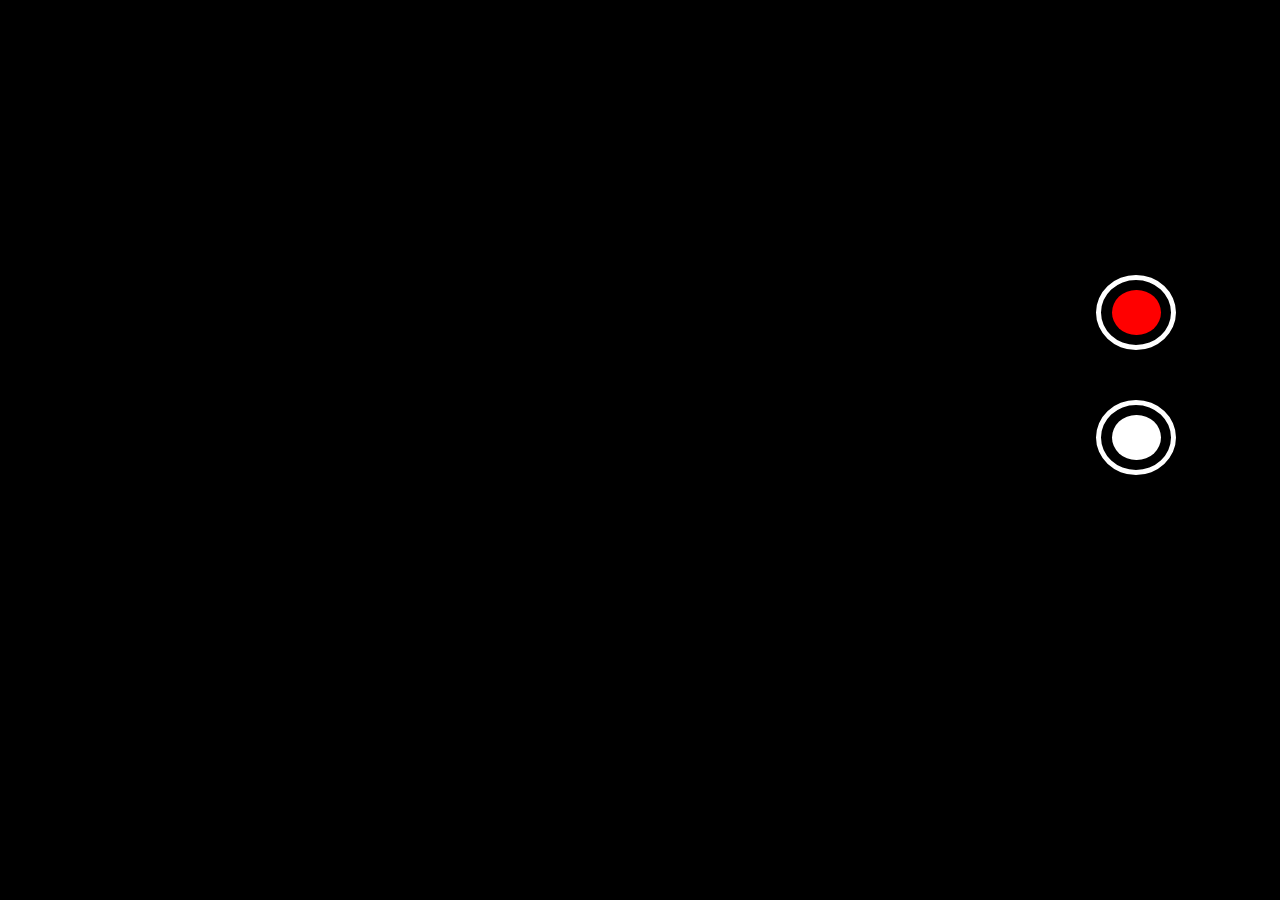
==== index.html @ 16afaaa1 "Camera Interface with record and capture" ====
<!DOCTYPE html>
<html lang="en">
  <head>
    <meta charset="UTF-8" />
    <meta http-equiv="X-UA-Compatible" content="IE=edge" />
    <meta name="viewport" content="width=device-width, initial-scale=1.0" />
    <title>PepSnap</title>
    <link rel="stylesheet" href="style.css" />
  </head>
  <body>
    <div class="video-container">
      <video autoplay></video>
    </div>
    <div class="controls">
      <div id="record">
        <div class="inner-record"></div>
      </div>
      <div id="capture">
        <div class="inner-capture"></div>
      </div>
    </div>
    <script src="./script.js"></script>
  </body>
</html>
---- style.css ----
* {
    box-sizing: border-box;
    padding: 0px;
    margin: 0px;
}

.video-container {
    height: 100vh;
    width: 100vw;
    background: black;
}

video {
    height: 100%;
    width: 100%;
}

.controls {
    position: absolute;
    top: 25vh;
    right: 5vw;
    /* border: 1px solid red; */
    height: 300px;
    display: flex;
    flex-direction: column;
    justify-content: space-evenly;
    width: 160px;
    align-items: center;
}

.controls>div {
    width: 50%;
    height: 25%;
    display: flex;
    justify-content: center;
    align-items: center;
}

#record {
    border: 5px solid white;
    border-radius: 50%;
}

.inner-record {
    height: 70%;
    width: 70%;
    background: red;
    border-radius: 50%;
}

#capture {
    border: 5px solid white;
    border-radius: 50%;
}

.inner-capture {
    height: 70%;
    width: 70%;
    background: white;
    border-radius: 50%;
}


.animate-record{
    animation-name: scaleInScaleOut;
    animation-duration: 1s;
    animation-iteration-count: infinite;
}

.animate-capture{
    animation-name: scaleInScaleOut;
    animation-duration: 1s;
    animation-iteration-count: 1;
}
@keyframes scaleInScaleOut{
    0%{
        transform: scale(1);
    }

    50%{
        transform: scale(1.1);
    }

    100%{
        transform: scale(1);
    }
}
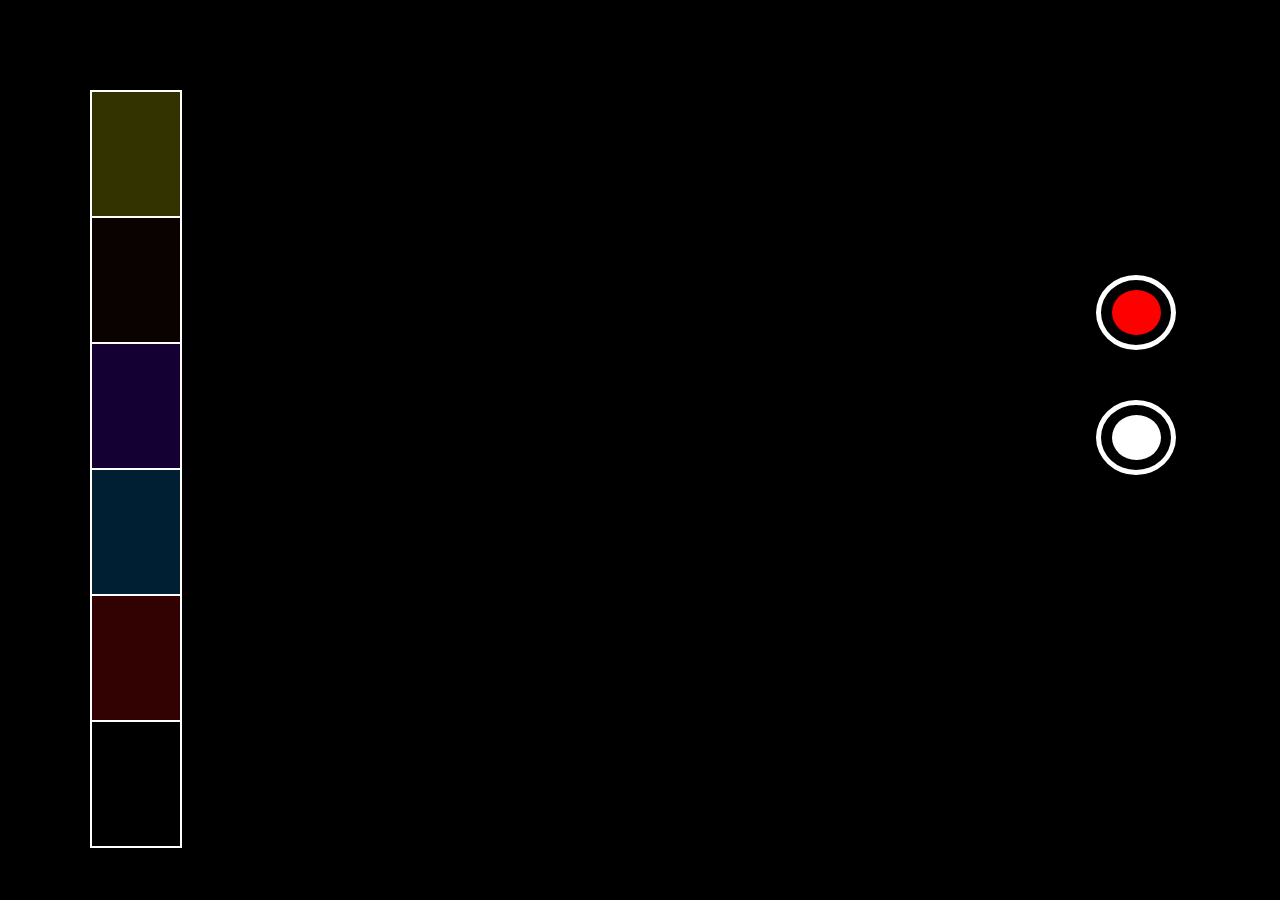
==== commit a2aacec8: "filters added" ====
--- a/index.html
+++ b/index.html
@@ -6,10 +6,19 @@
     <meta name="viewport" content="width=device-width, initial-scale=1.0" />
     <title>PepSnap</title>
     <link rel="stylesheet" href="style.css" />
+    <link rel="icon" href="https://www.pngarts.com/files/10/Camera-Logo-Download-Transparent-PNG-Image.png">
   </head>
   <body>
     <div class="video-container">
       <video autoplay></video>
+    </div>
+    <div class="filters">
+      <div class="filter one" style="background-color: 	rgb(255, 255, 0, 0.2);"></div>
+      <div class="filter two" style="background-color: rgba(17, 1, 1, 0.575);"></div>
+      <div class="filter three" style="background-color: rgb(102, 0, 255, 0.2);"></div>
+      <div class="filter four" style="background-color: rgba(2, 154, 255, 0.2);"></div>
+      <div class="filter five" style="background-color: rgb(252, 8, 8, 0.2);"></div>
+      <div class="filter"></div>
     </div>
     <div class="controls">
       <div id="record">
@@ -19,6 +28,7 @@
         <div class="inner-capture"></div>
       </div>
     </div>
+    <script src="./filter.js"></script>
     <script src="./script.js"></script>
   </body>
 </html>--- a/style.css
+++ b/style.css
@@ -1,33 +1,29 @@
-* {
+*{
     box-sizing: border-box;
     padding: 0px;
     margin: 0px;
 }
-
 .video-container {
     height: 100vh;
     width: 100vw;
     background: black;
 }
-
 video {
     height: 100%;
     width: 100%;
 }
-
 .controls {
     position: absolute;
     top: 25vh;
     right: 5vw;
-    /* border: 1px solid red; */
     height: 300px;
     display: flex;
     flex-direction: column;
     justify-content: space-evenly;
     width: 160px;
+    z-index: 3;
     align-items: center;
 }
-
 .controls>div {
     width: 50%;
     height: 25%;
@@ -35,52 +31,64 @@
     justify-content: center;
     align-items: center;
 }
-
 #record {
     border: 5px solid white;
     border-radius: 50%;
 }
-
 .inner-record {
     height: 70%;
     width: 70%;
     background: red;
     border-radius: 50%;
 }
-
 #capture {
     border: 5px solid white;
     border-radius: 50%;
 }
-
 .inner-capture {
     height: 70%;
     width: 70%;
     background: white;
     border-radius: 50%;
 }
-
-
 .animate-record{
     animation-name: scaleInScaleOut;
     animation-duration: 1s;
     animation-iteration-count: infinite;
 }
-
 .animate-capture{
     animation-name: scaleInScaleOut;
     animation-duration: 1s;
     animation-iteration-count: 1;
 }
+.filters{
+    position: absolute;
+    top: 10vh;
+    border: 1px solid white;
+    left: 10vh;
+    z-index: 3;
+}
+.filter{
+    height: 14vh;
+    width: 7vw;
+    border: 1px solid white;
+    background-image: url("https://images.pexels.com/photos/2662116/pexels-photo-2662116.jpeg?auto=compress&cs=tinysrgb&dpr=2&h=750&w=1260");
+    background-size: cover;
+    background-blend-mode: soft-light;
+}
+.filter-div {
+    position: absolute;
+    top: 0px;
+    height: 100vh;
+    width: 100vw;
+}
 @keyframes scaleInScaleOut{
     0%{
         transform: scale(1);
     }
-
     50%{
         transform: scale(1.1);
     }
-
     100%{
         transform: scale(1);
     }
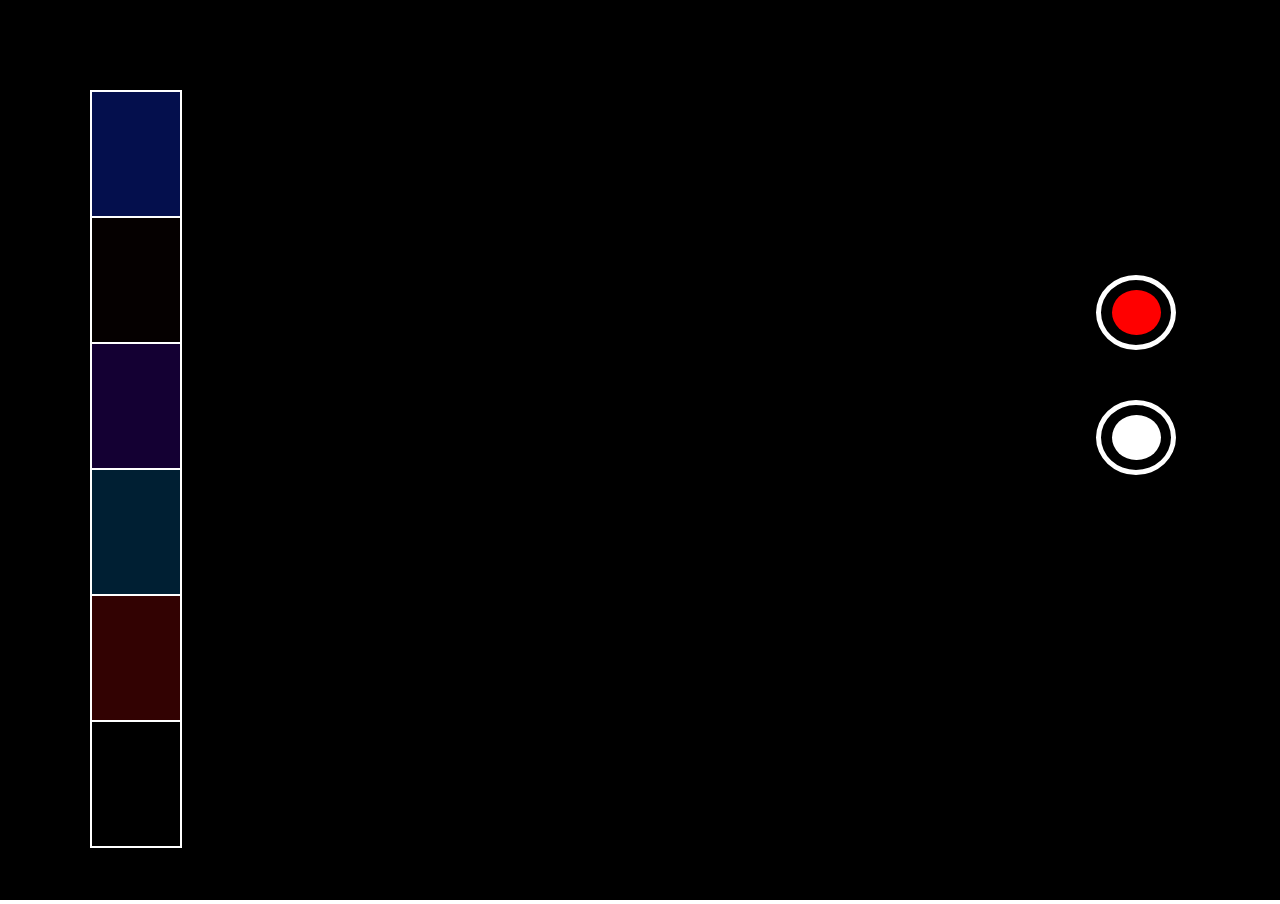
==== commit 91c9f486: "color update" ====
--- a/index.html
+++ b/index.html
@@ -13,8 +13,8 @@
       <video autoplay></video>
     </div>
     <div class="filters">
-      <div class="filter one" style="background-color: 	rgb(255, 255, 0, 0.2);"></div>
-      <div class="filter two" style="background-color: rgba(17, 1, 1, 0.575);"></div>
+      <div class="filter one" style="background-color: 	rgba(14, 50, 255, 0.301);"></div>
+      <div class="filter two" style="background-color: rgba(17, 1, 1, 0.288);"></div>
       <div class="filter three" style="background-color: rgb(102, 0, 255, 0.2);"></div>
       <div class="filter four" style="background-color: rgba(2, 154, 255, 0.2);"></div>
       <div class="filter five" style="background-color: rgb(252, 8, 8, 0.2);"></div>
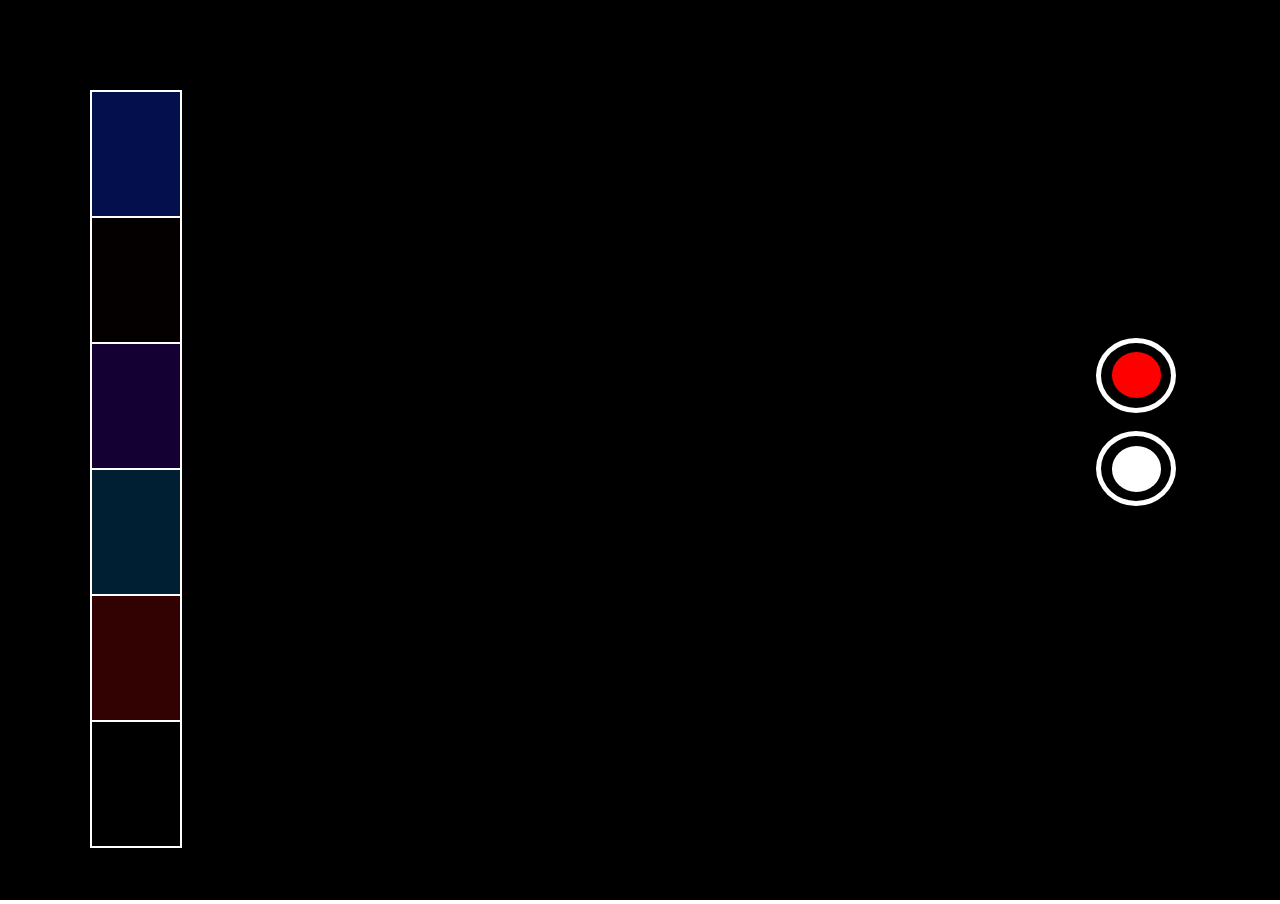
==== commit 5fc4b7f7: "zoom in and zoom out" ====
--- a/index.html
+++ b/index.html
@@ -4,13 +4,14 @@
     <meta charset="UTF-8" />
     <meta http-equiv="X-UA-Compatible" content="IE=edge" />
     <meta name="viewport" content="width=device-width, initial-scale=1.0" />
-    <title>PepSnap</title>
+    <title>Camera Application</title>
     <link rel="stylesheet" href="style.css" />
     <link rel="icon" href="https://www.pngarts.com/files/10/Camera-Logo-Download-Transparent-PNG-Image.png">
+    <link rel="stylesheet" href="https://cdnjs.cloudflare.com/ajax/libs/font-awesome/6.0.0-beta3/css/all.min.css" integrity="sha512-Fo3rlrZj/k7ujTnHg4CGR2D7kSs0v4LLanw2qksYuRlEzO+tcaEPQogQ0KaoGN26/zrn20ImR1DfuLWnOo7aBA==" crossorigin="anonymous" referrerpolicy="no-referrer" />
   </head>
   <body>
     <div class="video-container">
-      <video autoplay></video>
+      <video style="transform: scale(1);" autoplay></video>
     </div>
     <div class="filters">
       <div class="filter one" style="background-color: 	rgba(14, 50, 255, 0.301);"></div>
@@ -21,6 +22,14 @@
       <div class="filter"></div>
     </div>
     <div class="controls">
+      <div class="zoom">
+        <div class = "zoomIn">
+          <i class="fas fa-plus"></i>
+        </div>
+        <div class = "zoomOut">
+          <i class="fas fa-minus"></i>
+        </div>
+      </div>
       <div id="record">
         <div class="inner-record"></div>
       </div>
@@ -29,6 +38,7 @@
       </div>
     </div>
     <script src="./filter.js"></script>
-    <script src="./script.js"></script>
+    <script src="./capturerecord.js"></script>
+    <script src="./zoominout.js"></script>
   </body>
 </html>--- a/style.css
+++ b/style.css
@@ -7,10 +7,13 @@
     height: 100vh;
     width: 100vw;
     background: black;
+    /* background-color: blue; */
 }
 video {
     height: 100%;
     width: 100%;
+    /* background-color: black; */
+    /* background-color: white; */
 }
 .controls {
     position: absolute;
@@ -82,6 +85,24 @@
     height: 100vh;
     width: 100vw;
 }
+.zoom {
+    flex-direction: column;
+    /* border: 1px solid white; */
+}
+
+.zoom div {
+    height: 50%;
+    display: flex;
+    justify-content: center;
+    align-items: center;
+    /* background: black; */
+    width: 100%;
+}
+
+.fas {
+    font-size: 1.5rem;
+    color: white;
+}
 @keyframes scaleInScaleOut{
     0%{
         transform: scale(1);
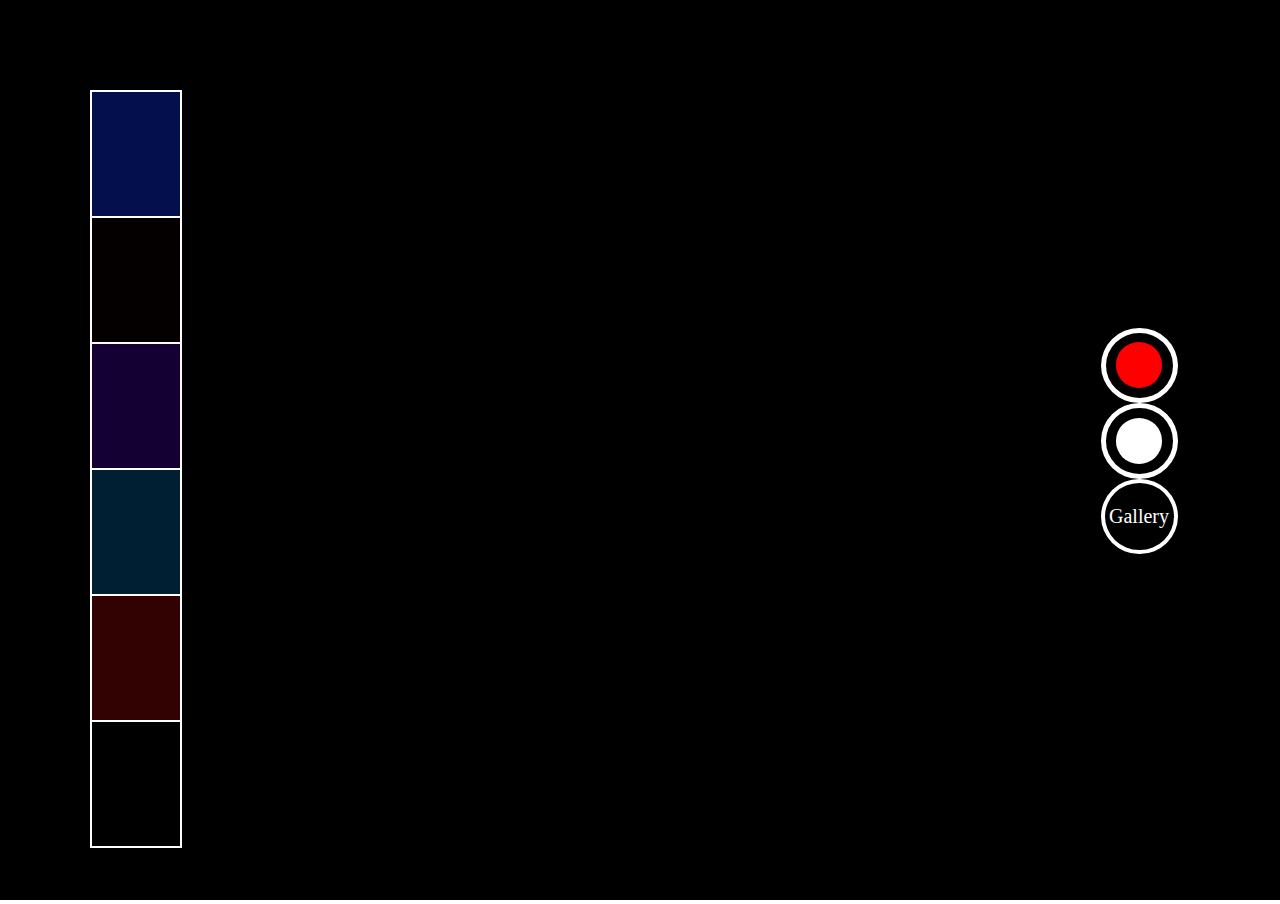
==== commit a62761cf: "gallery redirect" ====
--- a/index.html
+++ b/index.html
@@ -36,9 +36,11 @@
       <div id="capture">
         <div class="inner-capture"></div>
       </div>
+      <div class="gallery-btn">Gallery</div>
     </div>
     <script src="./filter.js"></script>
     <script src="./capturerecord.js"></script>
     <script src="./zoominout.js"></script>
+    <script src="./indexDB.js"></script>
   </body>
 </html>--- a/style.css
+++ b/style.css
@@ -17,15 +17,17 @@
 }
 .controls {
     position: absolute;
-    top: 25vh;
+    top: 28vh;
     right: 5vw;
-    height: 300px;
+    height: 302px;
     display: flex;
     flex-direction: column;
     justify-content: space-evenly;
-    width: 160px;
+    width: 154px;
     z-index: 3;
     align-items: center;
+    padding: 0px;
+    margin: 0px;
 }
 .controls>div {
     width: 50%;
@@ -103,6 +105,14 @@
     font-size: 1.5rem;
     color: white;
 }
+.gallery-btn{
+    background: black;
+    border-radius: 50%;
+    color: white;
+    font-size: 20px;
+    cursor: pointer;
+    border: 4px solid white;
+}
 @keyframes scaleInScaleOut{
     0%{
         transform: scale(1);
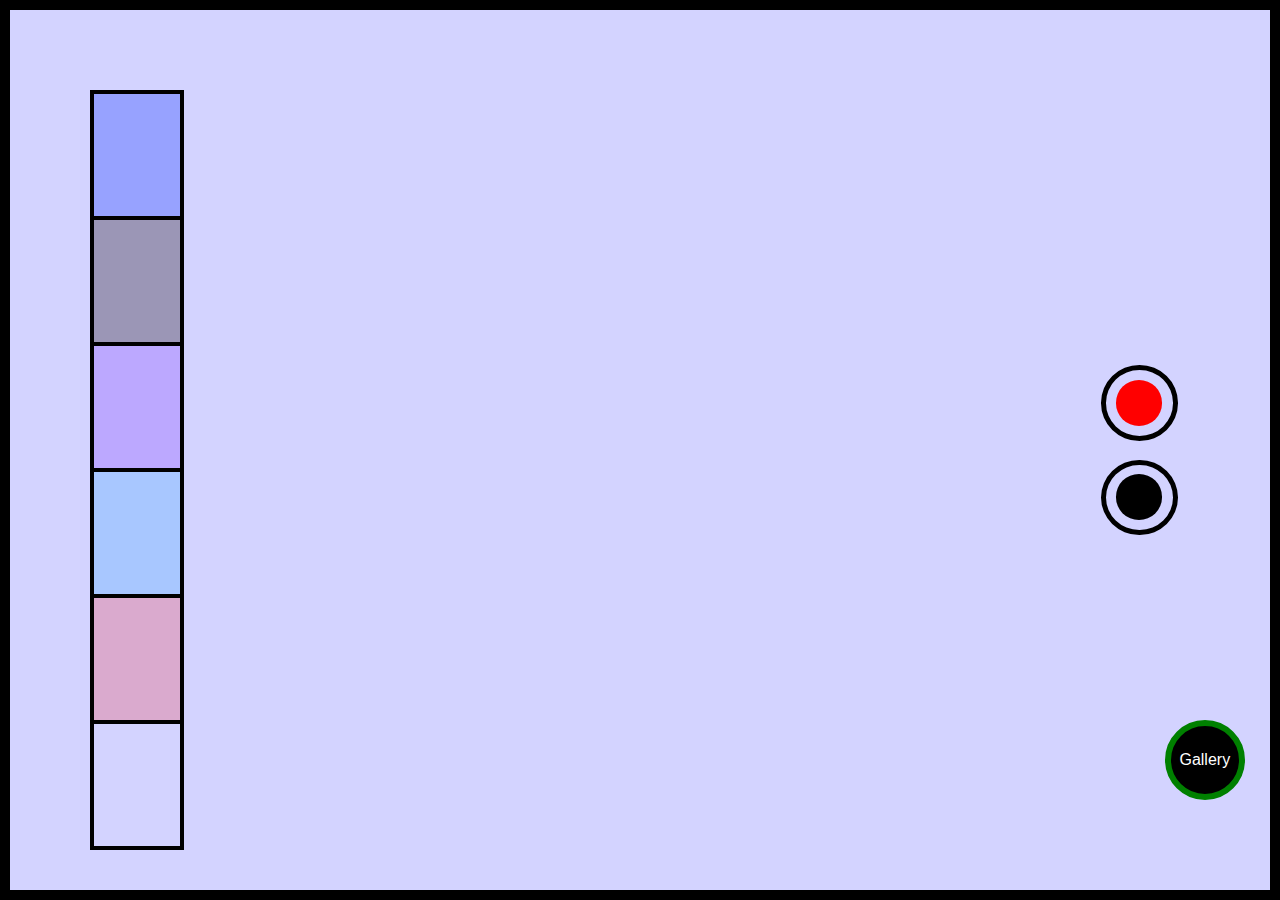
==== commit 6a7727b9: "capture effect added" ====
--- a/index.html
+++ b/index.html
@@ -36,8 +36,8 @@
       <div id="capture">
         <div class="inner-capture"></div>
       </div>
-      <div class="gallery-btn">Gallery</div>
     </div>
+    <div class="gallery-btn">Gallery</div>
     <script src="./filter.js"></script>
     <script src="./capturerecord.js"></script>
     <script src="./zoominout.js"></script>
--- a/style.css
+++ b/style.css
@@ -6,8 +6,11 @@
 .video-container {
     height: 100vh;
     width: 100vw;
-    background: black;
+    background: rgb(211, 211, 255);
     /* background-color: blue; */
+    display: flex;
+    position: fixed;
+    border: 10px solid black;
 }
 video {
     height: 100%;
@@ -37,7 +40,7 @@
     align-items: center;
 }
 #record {
-    border: 5px solid white;
+    border: 5px solid black;
     border-radius: 50%;
 }
 .inner-record {
@@ -47,13 +50,13 @@
     border-radius: 50%;
 }
 #capture {
-    border: 5px solid white;
+    border: 5px solid black;
     border-radius: 50%;
 }
 .inner-capture {
     height: 70%;
     width: 70%;
-    background: white;
+    background: black;
     border-radius: 50%;
 }
 .animate-record{
@@ -69,14 +72,14 @@
 .filters{
     position: absolute;
     top: 10vh;
-    border: 1px solid white;
+    border: 2px solid black;
     left: 10vh;
     z-index: 3;
 }
 .filter{
     height: 14vh;
     width: 7vw;
-    border: 1px solid white;
+    border: 2px solid black;
     background-image: url("https://images.pexels.com/photos/2662116/pexels-photo-2662116.jpeg?auto=compress&cs=tinysrgb&dpr=2&h=750&w=1260");
     background-size: cover;
     background-blend-mode: soft-light;
@@ -99,19 +102,37 @@
     align-items: center;
     /* background: black; */
     width: 100%;
+    
 }
 
 .fas {
     font-size: 1.5rem;
-    color: white;
+    color: black;
 }
 .gallery-btn{
+    position: fixed;
     background: black;
+    color: white;
+    height: 80px;
+    width: 80px;
     border-radius: 50%;
-    color: white;
-    font-size: 20px;
+    align-items: center;
+    align-content: center;
+    justify-content: center;
+    display: flex;
+    top: 80vh;
+    left: 91vw;
+    border: 6px solid green;
     cursor: pointer;
-    border: 4px solid white;
+    z-index: 3;
+    font-family: Impact, Haettenschweiler, 'Arial Narrow Bold', sans-serif;
+}
+.gallery-btn:hover{
+    transform: scale(1.2);
+    transition: 500ms;
+}
+.zoom div :hover {
+    transform: scale(1.2);
 }
 @keyframes scaleInScaleOut{
     0%{
